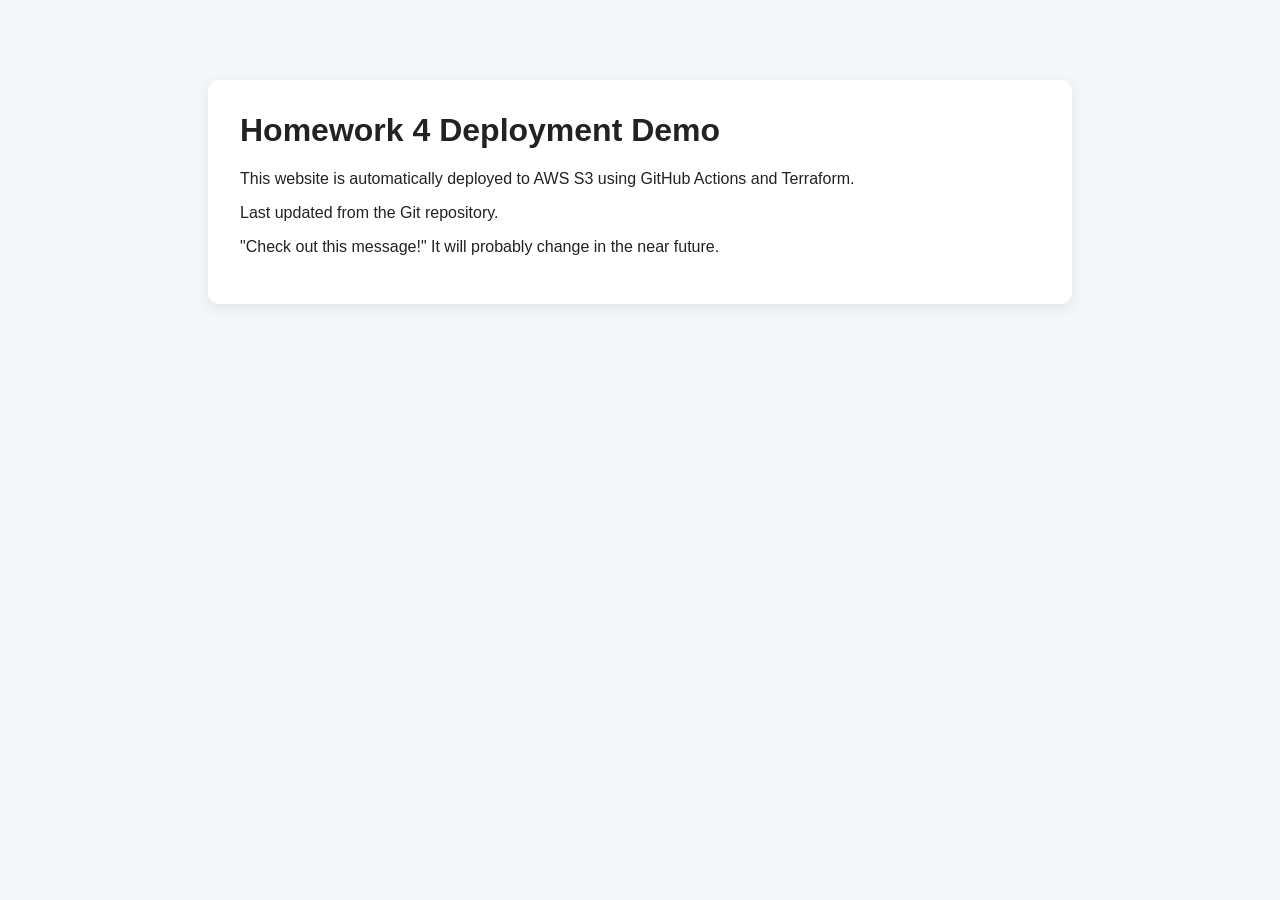
==== index.html @ a483549a "Add files via upload" ====
<!DOCTYPE html>
<html lang="en">
<head>
  <meta charset="UTF-8" />
  <meta name="viewport" content="width=device-width, initial-scale=1.0" />
  <title>Homework 4 Deployment Demo</title>
  <link rel="stylesheet" href="styles.css" />
</head>
<body>
  <main class="container">
    <h1>Homework 4 Deployment Demo</h1>
    <p>This website is automatically deployed to AWS S3 using GitHub Actions and Terraform.</p>
    <p>Last updated from the Git repository.</p>
    <p>"Check out this message!" It will probably change in the near future.</p>
  </main>
</body>
</html>
---- styles.css ----
body {
  margin: 0;
  font-family: Arial, sans-serif;
  background: #f4f6f8;
  color: #222;
}

.container {
  max-width: 800px;
  margin: 80px auto;
  padding: 32px;
  background: white;
  border-radius: 12px;
  box-shadow: 0 4px 14px rgba(0,0,0,0.08);
}

h1 {
  margin-top: 0;
}
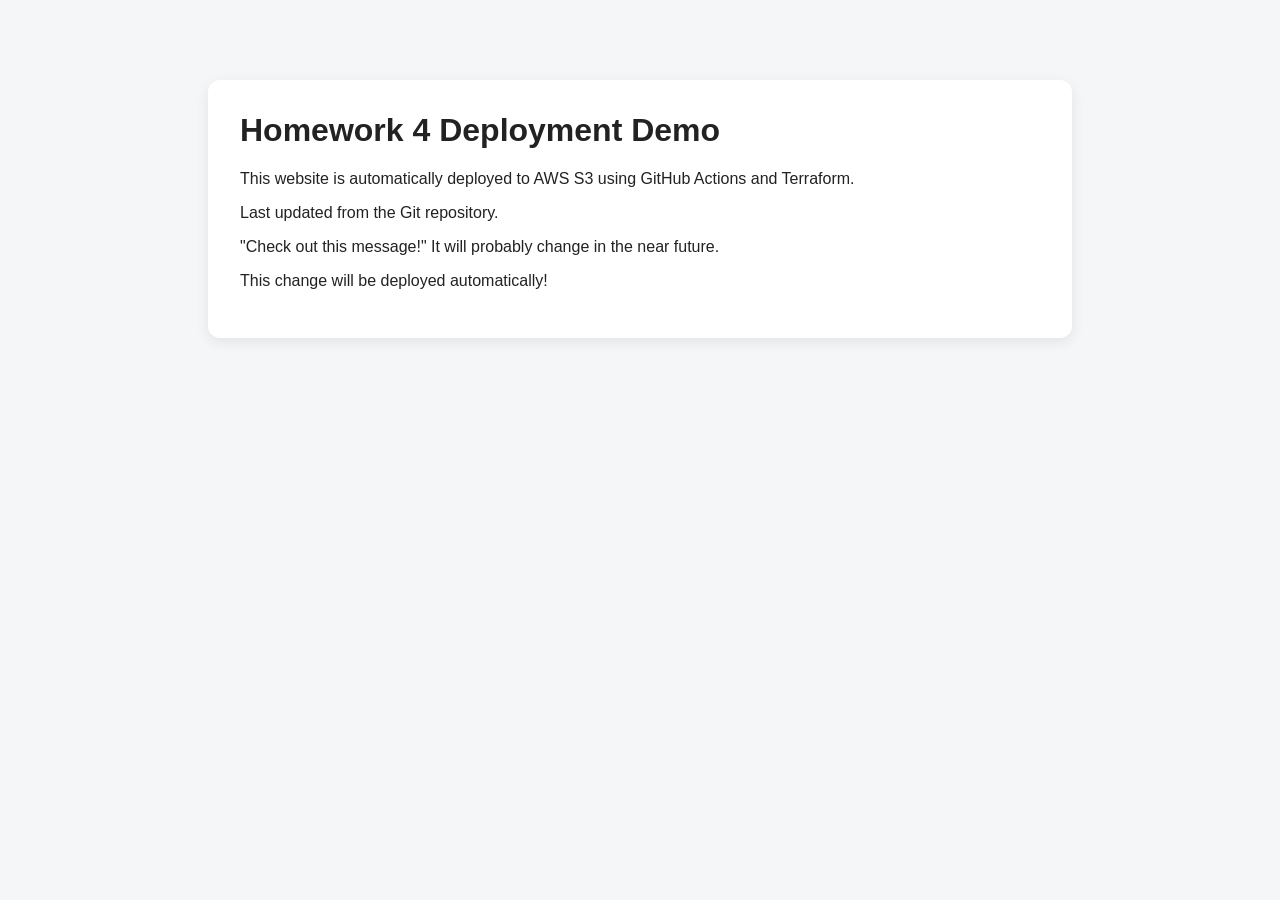
==== commit d287b0f8: "Test CI/CD update" ====
--- a/index.html
+++ b/index.html
@@ -12,6 +12,7 @@
     <p>This website is automatically deployed to AWS S3 using GitHub Actions and Terraform.</p>
     <p>Last updated from the Git repository.</p>
     <p>"Check out this message!" It will probably change in the near future.</p>
+    <p>This change will be deployed automatically!</p>
   </main>
 </body>
-</html>+</html>
